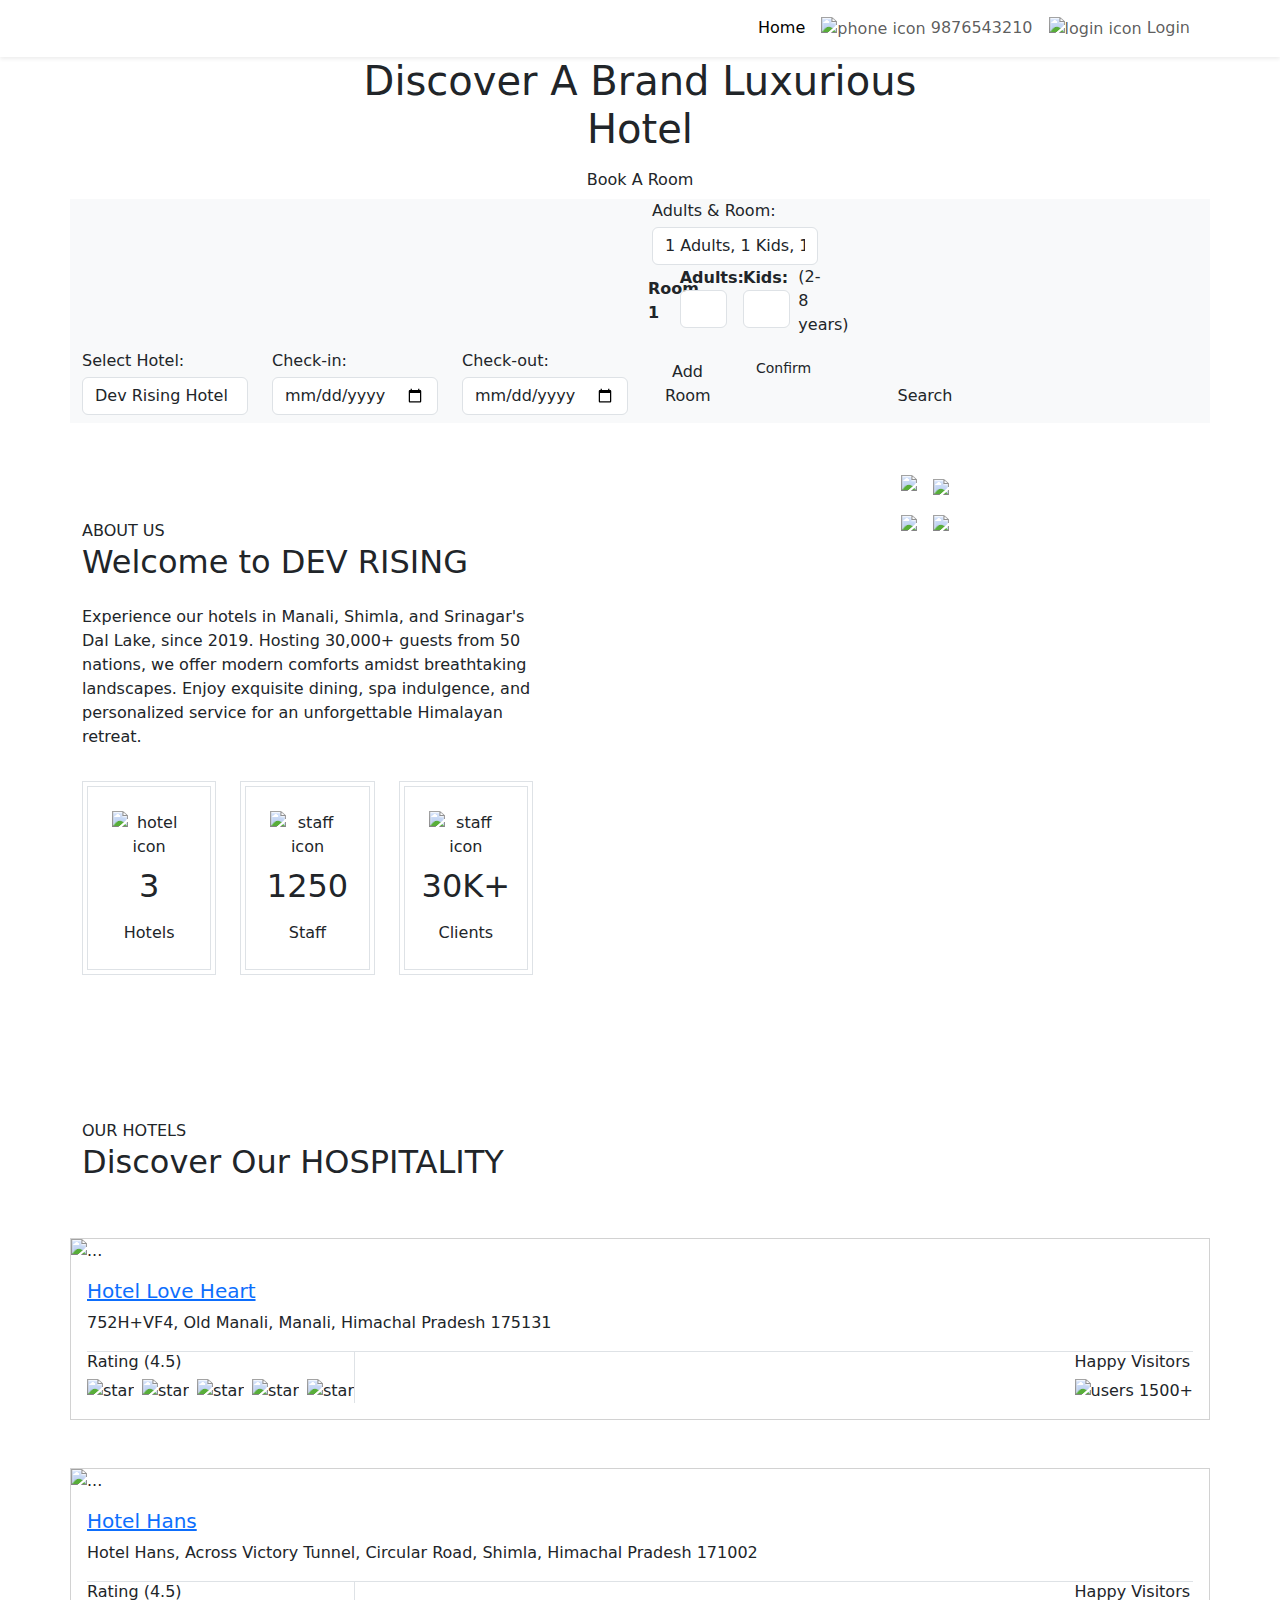
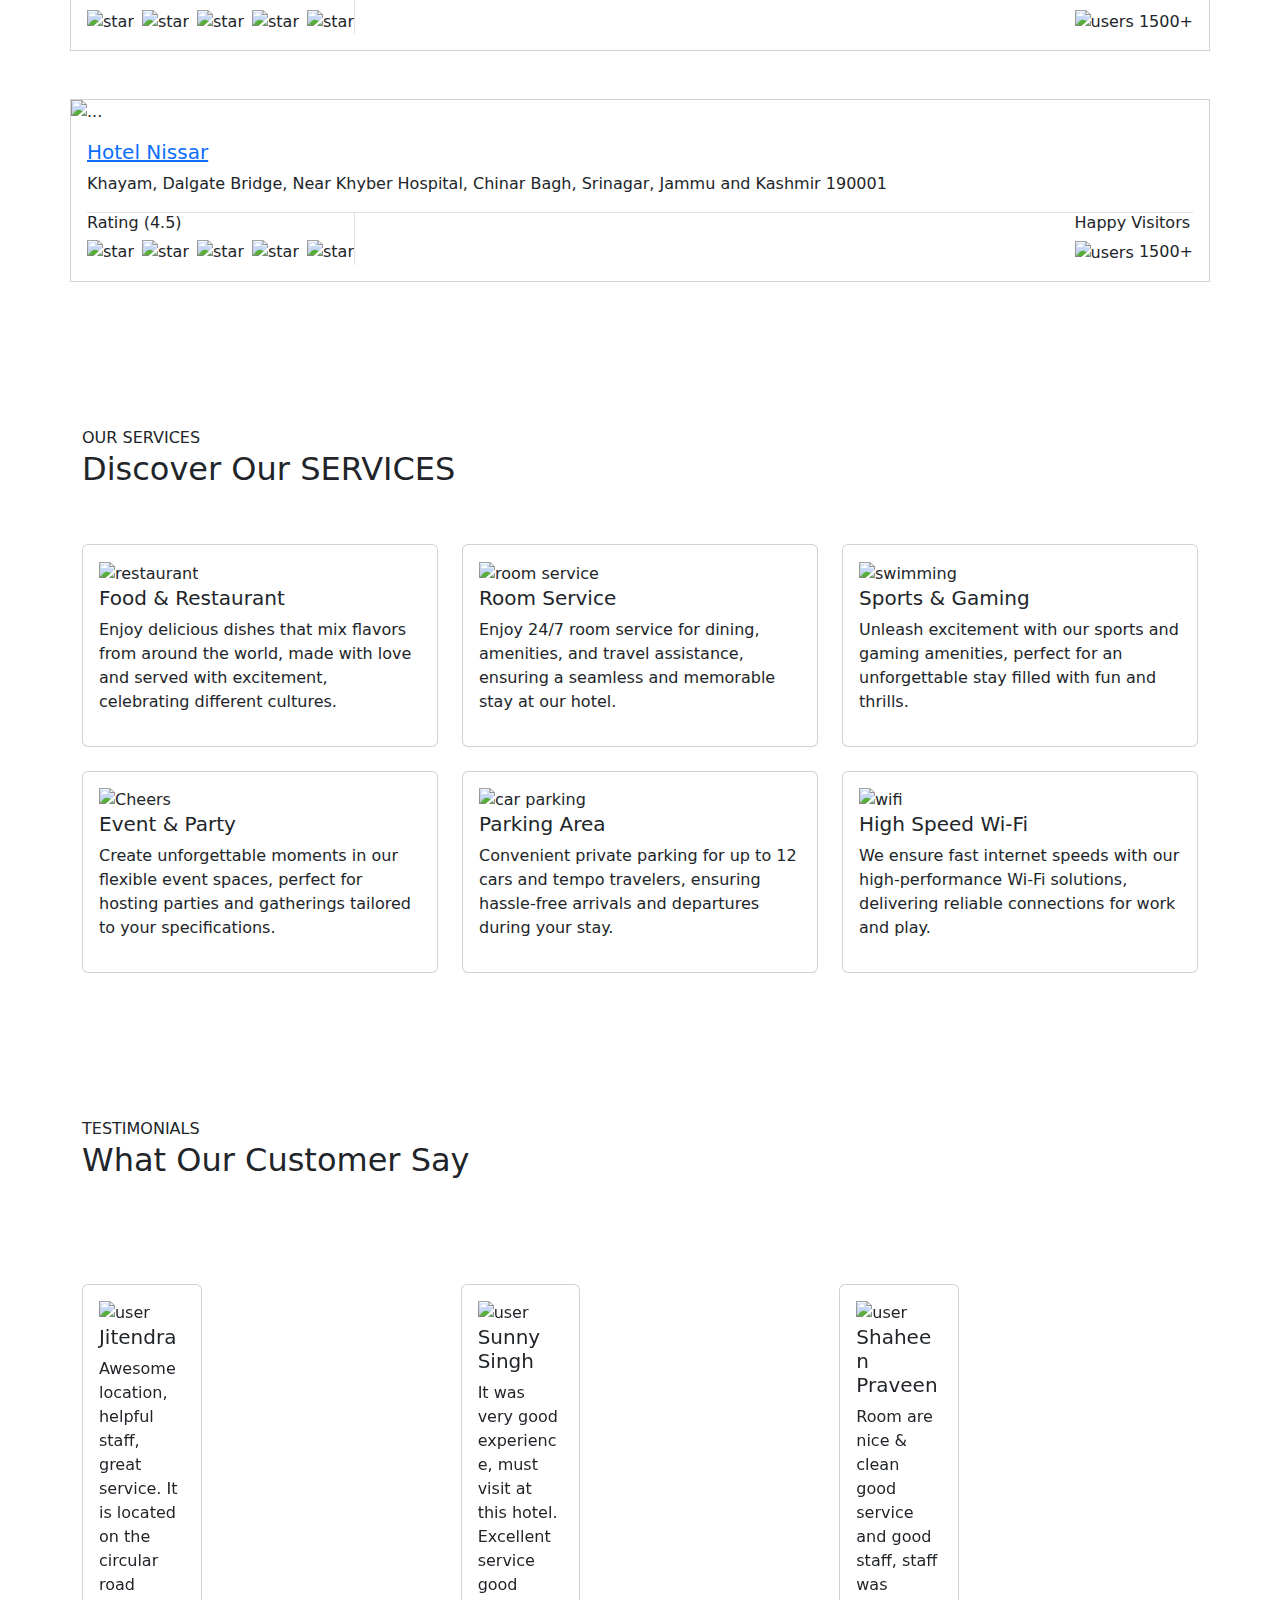
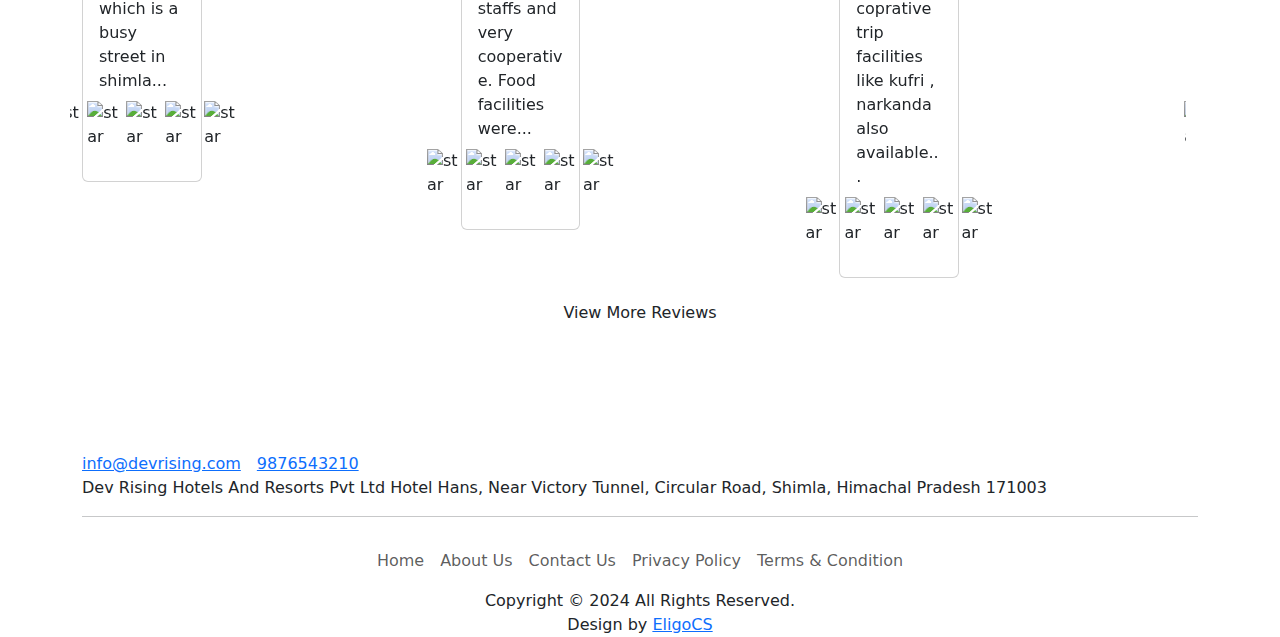
==== index.html @ f11052a7 "hf" ====
<!DOCTYPE html>
<html lang="en">

<head>
    <meta charset="UTF-8">
    <meta name="viewport" content="width=device-width, initial-scale=1.0">
    <title>Dev Rising - Home</title>
    <link rel="stylesheet" href="https://cdn.jsdelivr.net/npm/bootstrap@5.0.2/dist/css/bootstrap.min.css">
    <link rel="stylesheet" href="https://cdnjs.cloudflare.com/ajax/libs/font-awesome/6.5.2/css/all.min.css" />
    <link rel="preconnect" href="https://fonts.googleapis.com">
    <link rel="preconnect" href="https://fonts.gstatic.com" crossorigin>
    <link
        href="https://fonts.googleapis.com/css2?family=Roboto:ital,wght@0,100;0,300;0,400;0,500;0,700;0,900;1,100;1,300;1,400;1,500;1,700;1,900&display=swap"
        rel="stylesheet">
    <link href="https://fonts.googleapis.com/css2?family=Montserrat:ital,wght@0,100..900;1,100..900&display=swap"
        rel="stylesheet">
    <link rel="stylesheet" href="./assets/css/style.css">
    <link rel="stylesheet"
        href="https://cdnjs.cloudflare.com/ajax/libs/OwlCarousel2/2.3.4/assets/owl.carousel.min.css" />
    <link rel="stylesheet"
        href="https://cdnjs.cloudflare.com/ajax/libs/OwlCarousel2/2.3.4/assets/owl.theme.default.css" />

    <script src="https://cdn.jsdelivr.net/npm/bootstrap@5.0.2/dist/js/bootstrap.bundle.min.js"></script>
    <script src="https://cdn.jsdelivr.net/npm/@popperjs/core@2.9.2/dist/umd/popper.min.js"></script>
    <script src="https://cdn.jsdelivr.net/npm/bootstrap@5.0.2/dist/js/bootstrap.min.js"></script>
</head>

<body>
    <!-- desktop header start -->
    <header class="shadow-sm bg-white">
        <nav class="navbar navbar-light navbar-expand-lg">
            <div class="container justify-content-between">
                <a class="navbar-brand logo" href="./index.html">
                    <img src="./assets/images/dev_rising_logo.png" alt="" class="d-inline-block align-text-top">
                </a>
                <div class="collapse show navbar-collapse justify-content-end header_navigation"
                    id="navbarSupportedContent">
                    <ul class="navbar-nav mb-2 mb-lg-0">
                        <li class="nav-item">
                            <a class="nav-link active" aria-current="page" href="index.html">Home</a>
                        </li>
                        <li class="nav-item">
                            <a class="nav-link" href="#">
                                <img src="./assets/images/Phone.svg" alt="phone icon"> 9876543210
                            </a>
                        </li>
                        <li class="nav-item">
                            <a class="nav-link" href="#">
                                <img src="./assets/images/login.svg" alt="login icon"> Login
                            </a>
                        </li>
                    </ul>
                </div>
                <div class="toggle_menu b-block d-sm-none">
                    <i class="fa-solid fa-bars btn"></i>
                </div>
            </div>
        </nav>
    </header>
    <!-- desktop header end -->

    <!-- banner section start -->
    <section class="banner">
        <div class="container-fluid h-100">
            <div class="row h-100 align-items-center justify-content-center">
                <div
                    class="banner_content_box w-auto text-center d-flex flex-column justify-content-center align-items-center">
                    <h1>Discover A Brand <span class="deco_head">Luxurious</span> <span class="d-block">Hotel</span>
                    </h1>
                    <button class="btn btn-transp">Book A Room</button>
                </div>
            </div>
        </div>
    </section>
    <!-- banner form start -->
    <section class="banner_form">
        <div class="container bg-light">
            <div class="row align-items-end">
                <div class="col-lg-2 mb-2">
                    <div class="field_cont">
                        <label for="select_hotel" class="form-label mb-1 fs-6 text-dark">Select Hotel:</label>
                        <select name="select_hotel" id="select_hotel" class="form-control">
                            <option value="dev_rising_hotel">Dev Rising Hotel</option>
                            <option value="hans_hotel">Hans Hotel</option>
                            <option value="hotel_nissar">Hotel Nissar</option>
                        </select>
                    </div>
                </div>
                <div class="col-lg-2 mb-2">
                    <div class="field_cont">
                        <label for="check_in" class="form-label mb-1 fs-6 text-dark">Check-in:</label>
                        <input type="date" class="form-control" id="check_in" name="check_in_date">
                    </div>
                </div>
                <div class="col-lg-2 mb-2">
                    <div class="field_cont">
                        <label for="check_out" class="form-label mb-1 fs-6 text-dark">Check-out:</label>
                        <input type="date" class="form-control" id="check_out" name="check_out_date">
                    </div>
                </div>
                <div class="col-lg-2 mb-2 guset_cont position-relative">
                    <div class="field_cont">
                        <label for="select_guset" class="form-label mb-1 fs-6 text-dark">Adults & Room:</label>
                        <select name="select_guset" id="select_guset" class="form-control">
                            <option value="1adult_kids_rooms">1 Adults, 1 Kids, 1 Rooms</option>
                            <option value="2adult_kids_rooms">2 Adults, 2 Kids, 2 Rooms</option>
                            <option value="3adult_kids_rooms">3 Adults, 3 Kids, 3 Rooms</option>
                            <option value="custom_choose">Custom choose</option>
                        </select>
                    </div>
                    <div class="addition_guest_container">
                        <div class="addition_guset_list">
                            <ul class="guest_list list-unstyled">
                                <li class="guest_option">
                                    <div class="row align-items-center">
                                        <div class="form-group col-sm-2 ps-2 pe-0">
                                            <label for="name" class="fw-bold fs-6">Room <span
                                                    class="room_counter">1</span></label>
                                        </div>
                                        <div class="form-group col-sm-4 px-2 mb-2">
                                            <label for="adults" class="fw-bold fs-6">Adults:</label>
                                            <input type="number" class="form-control" id="adults">
                                        </div>
                                        <div class="form-group col-sm-4 px-2 mb-2">
                                            <label for="kids" class="fw-bold fs-6">Kids:</label>
                                            <input type="number" class="form-control" id="kids">
                                        </div>
                                        <div class="col-sm-2 p-0 guset_btn_box">
                                            <span class="kids_age_note fs-6">(2-8 years)</span>
                                        </div>
                                    </div>
                                </li>
                            </ul>
                            <div class="row add_btn_cont mt-3">
                                <div class="col-sm-6">
                                    <button class="btn btn-outline w-100 add_room">Add Room</button>
                                </div>
                                <div class="col-sm-6">
                                    <button class="btn btn-sm btn_bgfill w-100">Confirm</button>
                                </div>
                            </div>
                        </div>
                    </div>
                </div>
                <div class="col-lg-2 mb-2">
                    <button class="btn btn_bgfill w-100">Search</button>
                </div>
            </div>
        </div>
    </section>
    <!-- banner form end -->
    <!-- banner section end -->

    <!-- about section start -->
    <section class="about_us_sec py-5">
        <div class="container">
            <div class="row justify-content-between">
                <div class="col-lg-5 py-sm-5 py-3 d-flex flex-column gap-3">
                    <div class="section_head_cont">
                        <span class="sec_sub_title">ABOUT US</span>
                        <h2 class="sec_title">Welcome to <span class="deco_head">DEV RISING</span></h2>
                    </div>
                    <div class="about_dsc">
                        <p>Experience our hotels in Manali, Shimla, and Srinagar's Dal Lake, since 2019. Hosting 30,000+
                            guests from 50 nations, we offer modern comforts amidst breathtaking landscapes. Enjoy
                            exquisite dining, spa indulgence, and personalized service for an unforgettable Himalayan
                            retreat.
                        </p>
                    </div>
                    <div class="row">
                        <div class="col-sm-4 mb-3 mb-sm-0 about_counter_card">
                            <div class="border p-1">
                                <div
                                    class="border text-center p-4 d-flex flex-column justify-content-center align-items-center gap-2">
                                    <img src="./assets/images/hotels.svg" alt="hotel icon">
                                    <h2 class="counter">3</h2>
                                    <p class="mb-0">Hotels</p>
                                </div>
                            </div>
                        </div>
                        <div class="col-sm-4 mb-3 mb-sm-0 about_counter_card">
                            <div class="border p-1">
                                <div
                                    class="border text-center p-4 d-flex flex-column justify-content-center align-items-center gap-2">
                                    <img src="./assets/images/Staff setting.svg" alt="staff icon">
                                    <h2 class="counter">1250</h2>
                                    <p class="mb-0">Staff</p>
                                </div>
                            </div>
                        </div>
                        <div class="col-sm-4 mb-3 mb-sm-0 about_counter_card">
                            <div class="border p-1">
                                <div
                                    class="border text-center p-4 d-flex flex-column justify-content-center align-items-center gap-2">
                                    <img src="./assets/images/Users.svg" alt="staff icon">
                                    <h2 class="counter">30K+</h2>
                                    <p class="mb-0">Clients</p>
                                </div>
                            </div>
                        </div>
                    </div>
                </div>
                <div class="col-lg-6">
                    <div class="row g-3">
                        <div class="col-6 text-end">
                            <img class="img-fluid w-100" src="./assets/images/room4/08.jpg">
                        </div>
                        <div class="col-6 text-start d-flex align-items-end">
                            <img class="img-fluid w-75" src="./assets/images/room4/02.jpg">
                        </div>
                        <div class="col-6 text-end">
                            <img class="img-fluid w-75" src="./assets/images/room4/03.jpg">
                        </div>
                        <div class="col-6 text-start">
                            <img class="img-fluid w-100" src="./assets/images/room4/04.jpg">
                        </div>
                    </div>
                </div>
            </div>
        </div>
    </section>
    <!-- about section end -->
    <!-- our hotels section start -->
    <section class="our_hotels_sec py-5">
        <div class="container">
            <div class="row">
                <div class="section_head_cont">
                    <span class="sec_sub_title">OUR HOTELS</span>
                    <h2 class="sec_title">Discover Our <span class="deco_head">HOSPITALITY</span></h2>
                </div>
            </div>
            <div class="row justify-content-center gap-md-5 gap-3 py-5">
                <!-- hotel card 1 -->
                <div class="card hotel_card rounded-0 p-0">
                    <img src="./assets/images/fasade/02.jpg" class="card-img-top rounded-0 hotel_img" alt="...">
                    <div class="card-body">
                        <a href="./love_heart_hotel.html">
                            <h5 class="card-title">Hotel Love Heart</h5>
                        </a>
                        <p class="card-text">752H+VF4, Old Manali, Manali, Himachal Pradesh 175131</p>
                        <div class="rating_visit_box d-flex justify-content-between border-top">
                            <div class="ratvis_box border-end">
                                <h6>Rating (4.5)</h6>
                                <div class="iconbox d-flex align-items-center gap-2">
                                    <img src="./assets/images/Star.svg" alt="star">
                                    <img src="./assets/images/Star.svg" alt="star">
                                    <img src="./assets/images/Star.svg" alt="star">
                                    <img src="./assets/images/Star.svg" alt="star">
                                    <img src="./assets/images/Star.svg" alt="star">
                                </div>
                            </div>
                            <div class="ratvis_box">
                                <h6>Happy Visitors</h6>
                                <div class="visit_iocn_box">
                                    <img src="./assets/images/Users_hotel.svg" alt="users">
                                    <span class="visit_title">1500+</span>
                                </div>
                            </div>
                        </div>
                    </div>
                </div>
                <!-- hotel card 2 -->
                <div class="card hotel_card rounded-0 p-0">
                    <img src="./assets/images/hans/hotel_hans.jpeg" class="card-img-top rounded-0 hotel_img" alt="...">
                    <div class="card-body">
                        <a href="./hotel_hans.html">
                            <h5 class="card-title">Hotel Hans</h5>
                        </a>
                        <p class="card-text">Hotel Hans, Across Victory Tunnel, Circular Road, Shimla, Himachal Pradesh
                            171002</p>
                        <div class="rating_visit_box d-flex justify-content-between border-top">
                            <div class="ratvis_box border-end">
                                <h6>Rating (4.5)</h6>
                                <div class="iconbox d-flex align-items-center gap-2">
                                    <img src="./assets/images/Star.svg" alt="star">
                                    <img src="./assets/images/Star.svg" alt="star">
                                    <img src="./assets/images/Star.svg" alt="star">
                                    <img src="./assets/images/Star.svg" alt="star">
                                    <img src="./assets/images/Star.svg" alt="star">
                                </div>
                            </div>
                            <div class="ratvis_box">
                                <h6>Happy Visitors</h6>
                                <div class="visit_iocn_box">
                                    <img src="./assets/images/Users_hotel.svg" alt="users">
                                    <span class="visit_title">1500+</span>
                                </div>
                            </div>
                        </div>
                    </div>
                </div>
                <!-- hotel card 3 -->
                <div class="card hotel_card rounded-0 p-0">
                    <img src="./assets/images/hotel_nissar/room4.webp" class="card-img-top rounded-0 hotel_img" alt="...">
                    <div class="card-body">
                        <a href="./hotel_nissar.html">
                            <h5 class="card-title">Hotel Nissar</h5>
                        </a>
                        <p class="card-text">Khayam, Dalgate Bridge, Near Khyber Hospital, Chinar Bagh, Srinagar, Jammu
                            and Kashmir 190001</p>
                        <div class="rating_visit_box d-flex justify-content-between border-top">
                            <div class="ratvis_box border-end">
                                <h6>Rating (4.5)</h6>
                                <div class="iconbox d-flex align-items-center gap-2">
                                    <img src="./assets/images/Star.svg" alt="star">
                                    <img src="./assets/images/Star.svg" alt="star">
                                    <img src="./assets/images/Star.svg" alt="star">
                                    <img src="./assets/images/Star.svg" alt="star">
                                    <img src="./assets/images/Star.svg" alt="star">
                                </div>
                            </div>
                            <div class="ratvis_box">
                                <h6>Happy Visitors</h6>
                                <div class="visit_iocn_box">
                                    <img src="./assets/images/Users_hotel.svg" alt="users">
                                    <span class="visit_title">1500+</span>
                                </div>
                            </div>
                        </div>
                    </div>
                </div>
            </div>
        </div>
    </section>
    <!-- our hotels section end -->

    <!-- our services section start -->
    <section class="our_service_sec py-5">
        <div class="container">
            <div class="row">
                <div class="section_head_cont">
                    <span class="sec_sub_title">OUR SERVICES</span>
                    <h2 class="sec_title">Discover Our <span class="deco_head">SERVICES</span></h2>
                </div>
            </div>
            <div class="row py-md-5 py-4">
                <!-- service card 1 start -->
                <div class="col-lg-4 mb-md-4 mb-3">
                    <div class="card service_card">
                        <div class="card-body">
                            <div class="service_container">
                                <div class="service_icon">
                                    <img src="./assets/images/Restaurant.svg" alt="restaurant">
                                </div>
                                <div class="service_title">
                                    <h5>Food & Restaurant</h5>
                                </div>
                                <div class="service_dsc">
                                    <p>Enjoy delicious dishes that mix flavors from around the world, made with love and
                                        served with excitement, celebrating different cultures.</p>
                                </div>
                            </div>
                        </div>
                    </div>
                </div>
                <!-- service card 1 end -->
                <!-- service card 2 start -->
                <div class="col-lg-4 mb-md-4 mb-3">
                    <div class="card service_card">
                        <div class="card-body">
                            <div class="service_container">
                                <div class="service_icon">
                                    <img src="./assets/images/room_service.svg" alt="room service">
                                </div>
                                <div class="service_title">
                                    <h5>Room Service</h5>
                                </div>
                                <div class="service_dsc">
                                    <p>Enjoy 24/7 room service for dining, amenities, and travel assistance, ensuring a
                                        seamless and memorable stay at our hotel.</p>
                                </div>
                            </div>
                        </div>
                    </div>
                </div>
                <!-- service card 2 end -->
                <!-- service card 3 start -->
                <div class="col-lg-4 mb-md-4 mb-3">
                    <div class="card service_card">
                        <div class="card-body">
                            <div class="service_container">
                                <div class="service_icon">
                                    <img src="./assets/images/swimming.svg" alt="swimming">
                                </div>
                                <div class="service_title">
                                    <h5>Sports & Gaming</h5>
                                </div>
                                <div class="service_dsc">
                                    <p>Unleash excitement with our sports and gaming amenities, perfect for an
                                        unforgettable stay filled with fun and thrills.</p>
                                </div>
                            </div>
                        </div>
                    </div>
                </div>
                <!-- service card 3 end -->
                <!-- service card 4 start -->
                <div class="col-lg-4 mb-3 mb-md-0">
                    <div class="card service_card">
                        <div class="card-body">
                            <div class="service_container">
                                <div class="service_icon">
                                    <img src="./assets/images/Cheers.svg" alt="Cheers">
                                </div>
                                <div class="service_title">
                                    <h5>Event & Party</h5>
                                </div>
                                <div class="service_dsc">
                                    <p>Create unforgettable moments in our flexible event spaces, perfect for hosting
                                        parties and gatherings tailored to your specifications.</p>
                                </div>
                            </div>
                        </div>
                    </div>
                </div>
                <!-- service card 4 end -->
                <!-- service card 5 start -->
                <div class="col-lg-4 mb-3 mb-md-0">
                    <div class="card service_card">
                        <div class="card-body">
                            <div class="service_container">
                                <div class="service_icon">
                                    <img src="./assets/images/Car Parking.svg" alt="car parking">
                                </div>
                                <div class="service_title">
                                    <h5>Parking Area</h5>
                                </div>
                                <div class="service_dsc">
                                    <p>Convenient private parking for up to 12 cars and tempo travelers, ensuring
                                        hassle-free arrivals and departures during your stay.</p>
                                </div>
                            </div>
                        </div>
                    </div>
                </div>
                <!-- service card 5 end -->
                <!-- service card 6 start -->
                <div class="col-lg-4">
                    <div class="card service_card">
                        <div class="card-body">
                            <div class="service_container">
                                <div class="service_icon">
                                    <img src="./assets/images/Wifi.svg" alt="wifi">
                                </div>
                                <div class="service_title">
                                    <h5>High Speed Wi-Fi</h5>
                                </div>
                                <div class="service_dsc">
                                    <p>We ensure fast internet speeds with our high-performance Wi-Fi solutions,
                                        delivering reliable connections for work and play.</p>
                                </div>
                            </div>
                        </div>
                    </div>
                </div>
                <!-- service card 6 end -->
            </div>
        </div>
    </section>
    <!-- our services section end -->

    <!-- testimonial section start -->
    <section class="our_service_sec py-5">
        <div class="container">
            <div class="row">
                <div class="section_head_cont">
                    <span class="sec_sub_title">TESTIMONIALS</span>
                    <h2 class="sec_title">What Our <span class="deco_head">Customer Say</span></h2>
                </div>
            </div>
            <div class="row pt-5 testimonial_slider owl-carousel owl-theme" id="owl-carousel">
                <div class="col-md-4 pt-5 item">
                    <div class="card testimonial_card">
                        <div class="card-body">
                            <div class="testimonial_container">
                                <div class="user_profile">
                                    <img src="./assets/images/testimonial_user.png" alt="user">
                                </div>
                                <div class="user_name">
                                    <h5>Jitendra</h5>
                                </div>
                                <div class="user_reviews">
                                    <p class="mb-2">Awesome location, helpful staff, great service. It is located on the
                                        circular road which is a busy street in shimla...</p>
                                    <div class="iconbox d-flex align-items-center justify-content-center gap-2 mb-3">
                                        <img src="./assets/images/Star.svg" alt="star">
                                        <img src="./assets/images/Star.svg" alt="star">
                                        <img src="./assets/images/Star.svg" alt="star">
                                        <img src="./assets/images/Star.svg" alt="star">
                                        <img src="./assets/images/Star.svg" alt="star">
                                    </div>
                                </div>
                            </div>
                        </div>
                    </div>
                </div>
                <div class="col-md-4 pt-5 item">
                    <div class="card testimonial_card">
                        <div class="card-body">
                            <div class="testimonial_container">
                                <div class="user_profile">
                                    <img src="./assets/images/testimonial_user.png" alt="user">
                                </div>
                                <div class="user_name">
                                    <h5>Sunny Singh</h5>
                                </div>
                                <div class="user_reviews">
                                    <p class="mb-2">It was very good experience, must visit at this hotel. Excellent
                                        service good staffs and very cooperative. Food facilities were...</p>
                                    <div class="iconbox d-flex align-items-center justify-content-center gap-2 mb-3">
                                        <img src="./assets/images/Star.svg" alt="star">
                                        <img src="./assets/images/Star.svg" alt="star">
                                        <img src="./assets/images/Star.svg" alt="star">
                                        <img src="./assets/images/Star.svg" alt="star">
                                        <img src="./assets/images/Star.svg" alt="star">
                                    </div>
                                </div>
                            </div>
                        </div>
                    </div>
                </div>
                <div class="col-md-4 pt-5 item">
                    <div class="card testimonial_card">
                        <div class="card-body">
                            <div class="testimonial_container">
                                <div class="user_profile">
                                    <img src="./assets/images/testimonial_user.png" alt="user">
                                </div>
                                <div class="user_name">
                                    <h5>Shaheen Praveen</h5>
                                </div>
                                <div class="user_reviews">
                                    <p class="mb-2">Room are nice & clean good service and good staff, staff was
                                        coprative trip facilities like kufri , narkanda also available...</p>
                                    <div class="iconbox d-flex align-items-center justify-content-center gap-2 mb-3">
                                        <img src="./assets/images/Star.svg" alt="star">
                                        <img src="./assets/images/Star.svg" alt="star">
                                        <img src="./assets/images/Star.svg" alt="star">
                                        <img src="./assets/images/Star.svg" alt="star">
                                        <img src="./assets/images/Star.svg" alt="star">
                                    </div>
                                </div>
                            </div>
                        </div>
                    </div>
                </div>
            </div>
            <div class="row pt-3">
                <div class="col-12 text-center">
                    <a href="https://www.google.co.in/travel/hotels/entity/CgoI88rw5t-LmsZoEAE/reviews?utm_campaign=sharing&utm_medium=link&utm_source=htls&ts=CAEaIAoCGgASGhIUCgcI6A8QBBgTEgcI6A8QBBgUGAEyAhAAKgkKBToDSU5SGgA"
                        class="btn btn_bgfill">View More Reviews</a>
                </div>
            </div>
        </div>
    </section>
    <!-- testimonial section start -->

    <!-- main footer section start -->
    <footer class="main_footer mt-5">
        <div class="container">
            <div class="row flex-column align-content-center">
                <a class="footer_logo mx-auto" href="./index.html">
                    <img src="./assets/images/dev_rising_whitelogo.png" alt="" class="d-inline-block align-text-top">
                </a>
                <div class="hotel_detail_cont">
                    <div class="d-flex align-items-center gap-3">
                        <a href="#">info@devrising.com</a>
                        <a href="#">9876543210</a>
                    </div>
                    <div class="address_container">
                        <span class="address_box">
                            Dev Rising Hotels And Resorts Pvt Ltd Hotel Hans, Near Victory Tunnel, Circular Road,
                            Shimla, Himachal Pradesh 171003
                        </span>
                    </div>
                </div>
            </div>
            <hr>
            <div class="footer_navigation">
                <nav class="navbar navbar-expand-lg justify-content-center">
                    <ul class="navbar-nav list-unstyled ">
                        <li class="nav-item"><a href="#" class="nav-link">Home</a></li>
                        <li class="nav-item"><a href="#" class="nav-link">About Us</a></li>
                        <li class="nav-item"><a href="#" class="nav-link">Contact Us</a></li>
                        <li class="nav-item"><a href="#" class="nav-link">Privacy Policy</a></li>
                        <li class="nav-item"><a href="#" class="nav-link">Terms & Condition</a></li>
                    </ul>
                </nav>
            </div>
            <div class="copy_right_cont text-center">
                <span class="copy_text">Copyright © 2024 All Rights Reserved. <span class="d-block">Design by <a
                            href="#" class="company_link">EligoCS</a></span></span>
            </div>
        </div>
    </footer>
    <!-- main footer section end -->
</body>
<script type="text/javascript" src="https://cdnjs.cloudflare.com/ajax/libs/jquery/3.7.1/jquery.min.js"></script>
<script type="text/javascript" src="https://cdnjs.cloudflare.com/ajax/libs/OwlCarousel2/2.3.4/owl.carousel.js"></script>
<script>
    $(document).ready(function () {
        $('#owl-carousel').owlCarousel({
            loop: true,
            margin: 28,
            dots: true,
            nav: true,
            items: 3,
            autoplay: true,
            responsive: {
                0: {
                    items: 1,
                    nav: true
                },
                600: {
                    items: 2,
                    margin: 20,
                    nav: true
                },
                1000: {
                    items: 3,
                    margin: 20,
                    nav: true
                }
            }
        });



        $(".toggle_menu ").click(function () {
            $(".header_navigation").toggle();
        });

        $("#select_guset").change(function () {
            if ($(this).val() === "custom_choose") {
                $(".addition_guest_container").show();
            }
            else {
                $(".addition_guest_container").hide();
            }
        });

        $(".add_room").click(function () {
            let cloneRoom = $(".guest_option").first().clone();

            // Calculate the room count
            let room_count = $(".room_counter").length + 1;
            console.log(room_count);

            cloneRoom.find(".room_counter").text(room_count);

            $(".guest_list").append(cloneRoom);
            cloneRoom.find('.kids_age_note').remove();
            cloneRoom.find('.guset_btn_box').append('<button class="btn rm_link_btn fs-6 text-muted remove_clone_btn">Remove</button>');

            $(".remove_clone_btn").click(function () {
                $(this).closest(".guest_option").remove();
            });

        });

    });
</script>

</html>
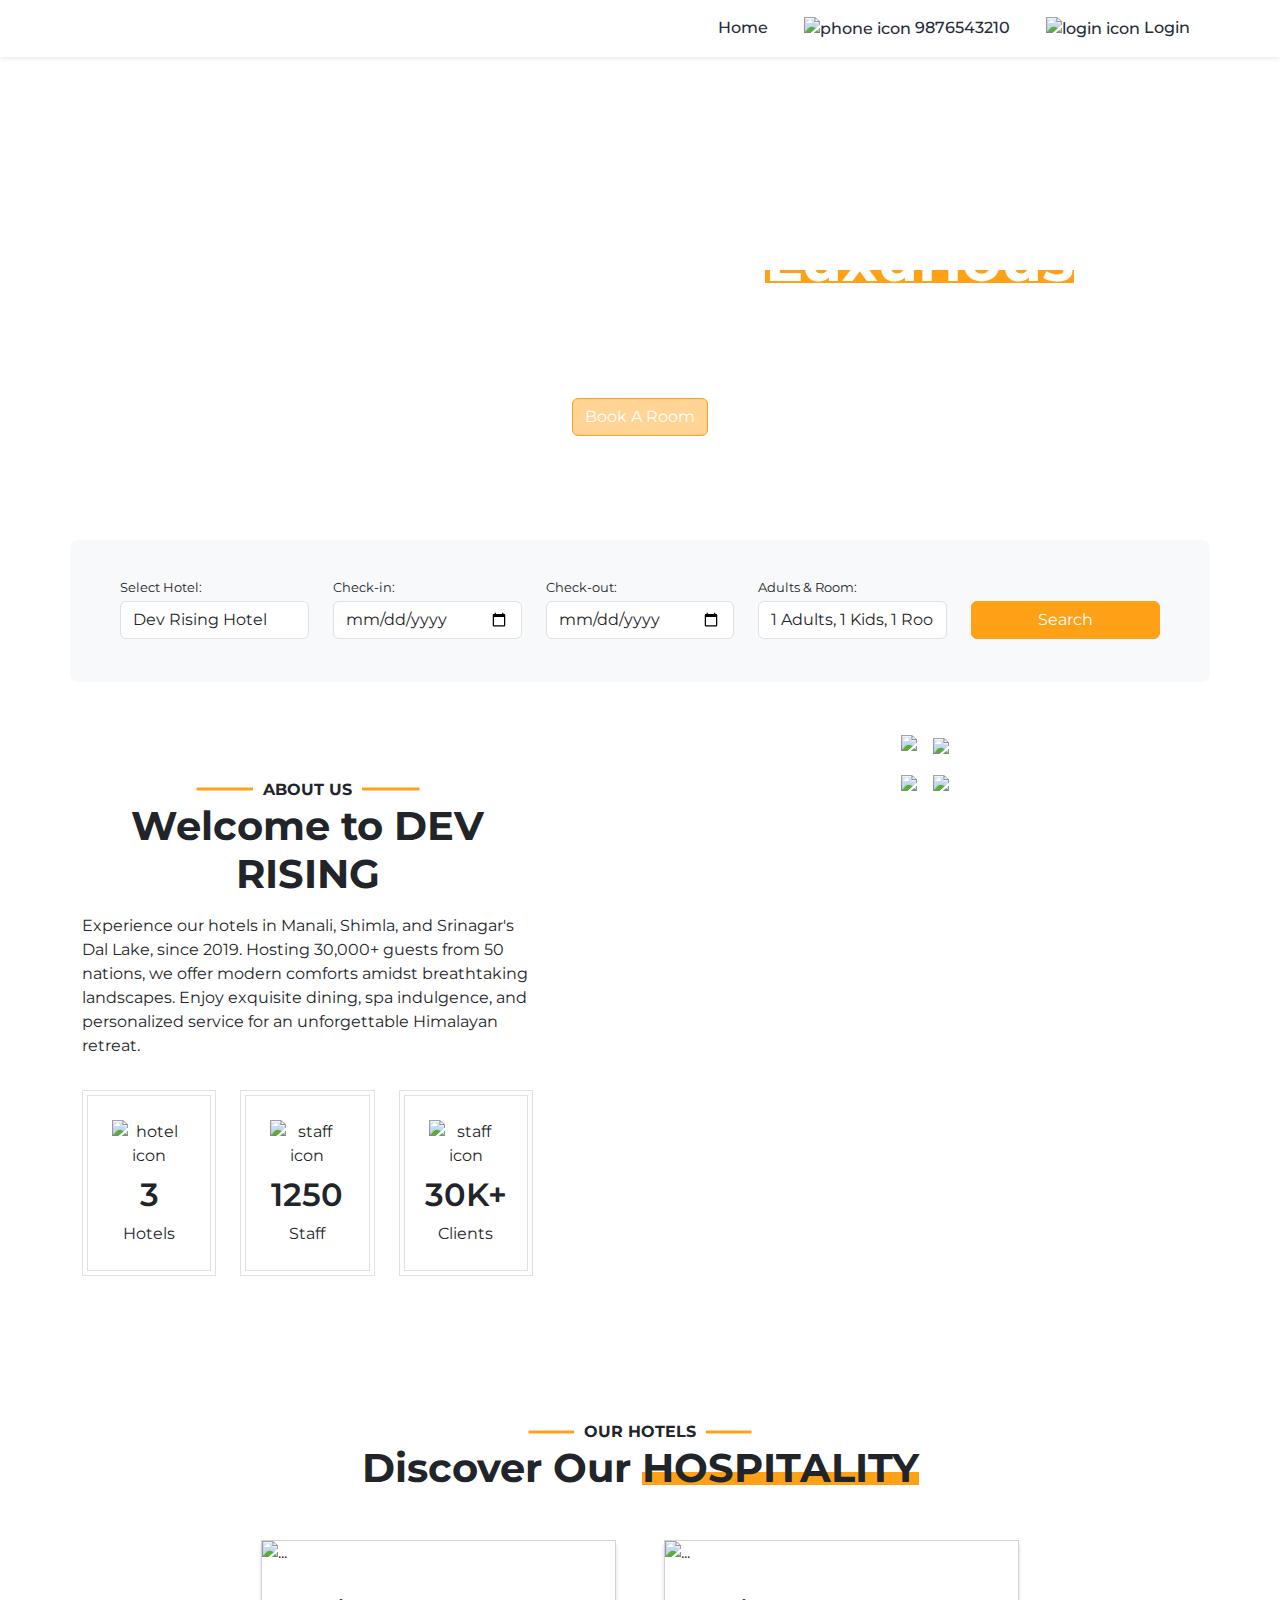
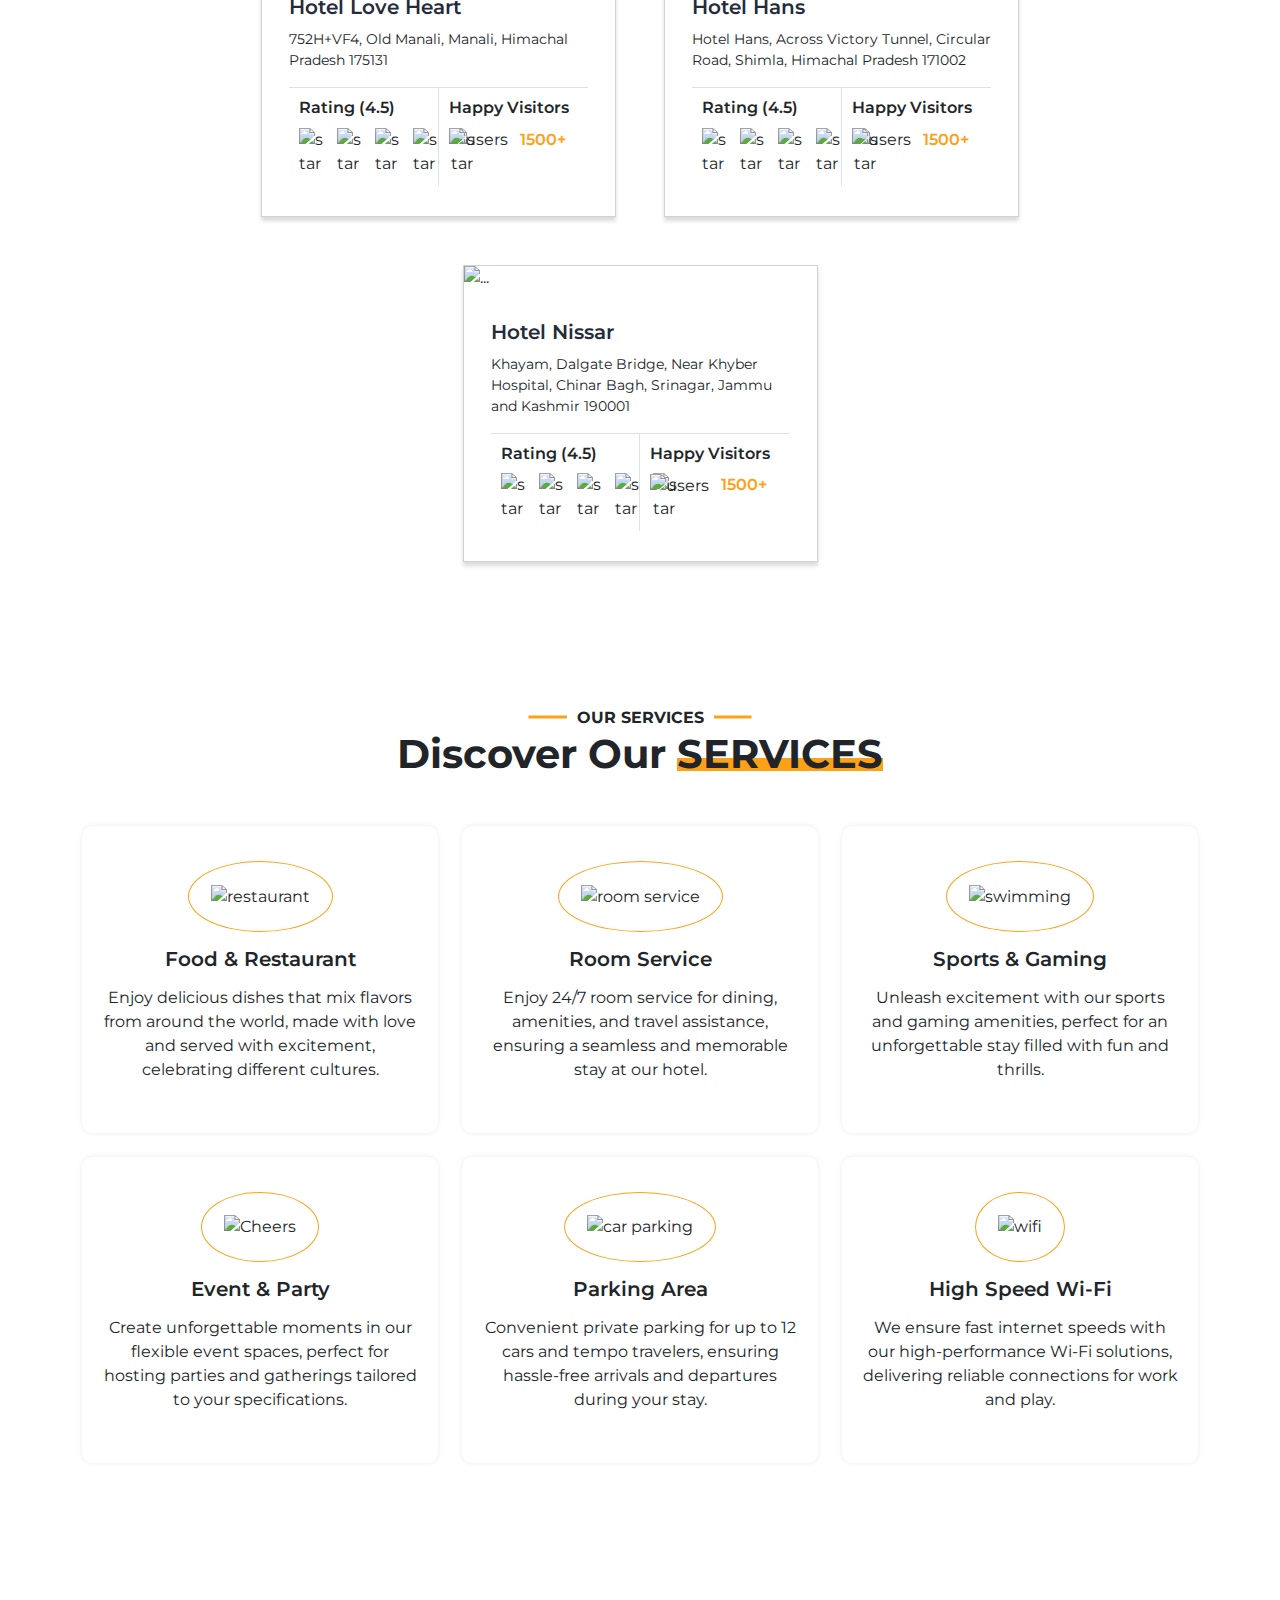
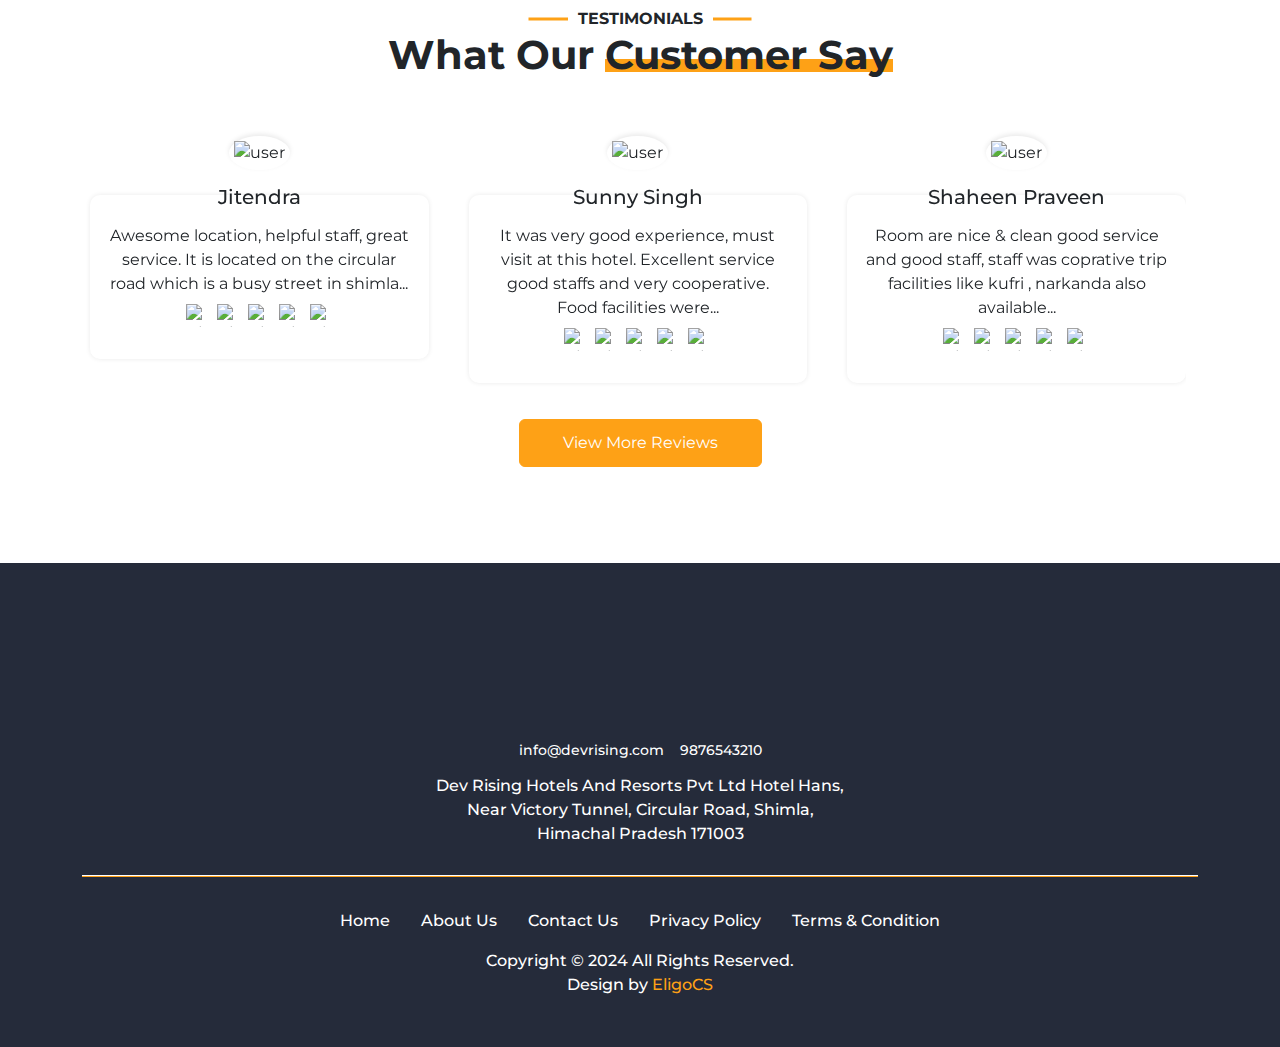
==== commit ff8c1157: "Update index.html" ====
--- a/index.html
+++ b/index.html
@@ -14,7 +14,7 @@
         rel="stylesheet">
     <link href="https://fonts.googleapis.com/css2?family=Montserrat:ital,wght@0,100..900;1,100..900&display=swap"
         rel="stylesheet">
-    <link rel="stylesheet" href="./assets/css/style.css">
+    <link rel="stylesheet" href="/assets/css/style.css">
     <link rel="stylesheet"
         href="https://cdnjs.cloudflare.com/ajax/libs/OwlCarousel2/2.3.4/assets/owl.carousel.min.css" />
     <link rel="stylesheet"
@@ -661,4 +661,4 @@
     });
 </script>
 
-</html>+</html>
--- a/assets/css/style.css
+++ b/assets/css/style.css
@@ -0,0 +1,711 @@
+* {
+    padding: 0;
+    margin: 0;
+    box-sizing: border-box;
+}
+
+:root {
+    --primaryColor: #0eb550;
+
+    --blueColor: #5768e9;
+    --redColor: #ff6673;
+    --primaryFont: "Roboto", sans-serif;
+    --secondaryFont: "Montserrat", sans-serif;
+    --headingColor: #4a4a4a;
+    --greayColor: #727171;
+    --lightGreen: #e6f7ed;
+    --lightYellow: #fff0d6;
+    --darkyellow: #eda100;
+    --blackColor: #252B3A;
+    --whiteColor: #ffffff;
+    --orgColor: #FEA116;
+}
+
+body {
+    font-family: var(--secondaryFont) !important;
+}
+
+a {
+    text-decoration: none !important;
+    cursor: pointer;
+    color: var(--blackColor) !important;
+    transition: all 0.45s ease-in-out;
+}
+a:hover{
+    color: var(--orgColor) !important;
+    transition: all 0.45s ease-in-out;
+}
+h1,
+h2,
+h3,
+h4,
+h5,
+h6 {
+    margin: 0 !important;
+}
+
+.bglightyellow {
+    background-color: var(--lightYellow);
+}
+
+.bglightgreen {
+    background-color: var(--lightGreen);
+}
+
+.fs-6 {
+    font-size: 0.8rem !important;
+}
+.page_title_container {
+    background-image: url("../images/view/e.jpg");
+    background-size: cover;
+    background-position: center center;
+}
+
+.btn-transp {
+    background-color: #fea11675;
+    color: var(--whiteColor);
+    border-color: var(--orgColor);
+    font-family: var(--secondaryFont)
+}
+.selected_msg_titlr{
+    display: none;
+}
+
+.btn-transp:hover {
+    background-color: var(--orgColor);
+    color: var(--whiteColor);
+}
+
+.btn_bgfill {
+    background-color: var(--orgColor);
+    padding: 11px 43px;
+    border-color: var(--orgColor);
+    font-family: var(--secondaryFont);
+    color: var(--whiteColor) !important;
+}
+
+.btn_bgfill:hover {
+    background-color:unset;
+    color: var(--orgColor) !important;
+}
+.btn-outline {
+    background-color: unset;
+    color: var(--orgColor);
+    border-color: var(--orgColor);
+    font-family: var(--secondaryFont);
+}
+.btn-outline:hover {
+    background-color: var(--orgColor);
+    color: var(--whiteColor);
+}
+
+.logo {
+    width: 100px;
+}
+
+.logo img {
+    max-width: 100%;
+    height: 100%;
+    max-height: 100%;
+}
+
+header .nav-link {
+    font-size: 16px;
+    font-weight: 500;
+    font-family: var(--secondaryFont);
+    color: var(--blackColor) !important;
+}
+header .nav-link:hover{
+    color: var(--orgColor) !important;
+}
+
+header .navbar-nav {
+    gap: 20px;
+}
+
+/* .about_desc_box {
+    display: none !important;
+} */
+
+.section_heading h2 {
+    font-size: 24px;
+    font-weight: 700;
+    padding-bottom: 16px;
+    color: var(--headingColor);
+}
+
+.amenitites_box .amenities_title {
+    font-size: 12px;
+    font-weight: 500;
+}
+
+.amenitites_box {
+    color: #727171;
+    display: flex;
+    align-items: center;
+    gap: 9px;
+}
+
+.amenitites_box .amenities_icon {
+    border-width: 1px;
+    border-style: solid;
+    border-radius: 50%;
+    border-color: rgb(247, 247, 247);
+    background-color: rgb(247, 247, 247);
+    display: flex;
+    justify-content: center;
+    align-items: center;
+    height: 32px;
+    width: 32px;
+}
+
+.list_cont {
+    display: flex;
+    gap: 10px;
+}
+
+.about_list ul li {
+    margin: 10px 0;
+}
+
+.about_desc_box p,
+.about_list ul li {
+    text-align: justify;
+    font-size: 14px;
+}
+
+.rm_link_btn {
+    color: var(--blueColor);
+    background-color: unset;
+    border: unset;
+}
+
+/* banner section start */
+.banner {
+    height: 546px;
+    background-image: url("../images/view/f.jpg");
+    background-repeat: no-repeat;
+    background-size: cover;
+    background-position: center center;
+}
+
+.deco_head {
+    position: relative;
+    z-index: 0;
+}
+
+.deco_head::before {
+    content: "";
+    position: absolute;
+    bottom: 13px;
+    width: 100%;
+    height: 13px;
+    background-color: var(--orgColor);
+    z-index: -1;
+}
+
+/* .banner .container-fluid {
+    backdrop-filter: brightness(0.8);
+} */
+
+.banner_content_box {
+    gap: 30px;
+}
+
+.banner_content_box h1 {
+    font-size: 60px;
+    font-family: var(--secondaryFont);
+    font-weight: bold;
+    color: var(--whiteColor);
+}
+
+.banner_form .btn_bgfill {
+    padding: 6px 43px;
+}
+
+/* .banner_form {
+    position: relative;
+} */
+
+.banner_form .container {
+    position: relative;
+    margin-top: -63px;
+    right: 0;
+    left: 0;
+    padding: 35px 50px;
+    border-radius: 8px;
+}
+.addition_guest_container {
+    position: absolute;
+    top: 64px;
+    width: 402px;
+    background: var(--whiteColor);
+    border: 1px solid #dddddd;
+    padding: 13px;
+    display: none;
+    z-index: 6;
+}
+
+.guest_list .guest_option input {
+    max-height: 25px !important;
+    font-size: 14px;
+}
+/* banner section end */
+
+/* about section start */
+.sec_title {
+    font-size: 40px;
+    font-weight: bold;
+    font-family: var(--secondaryFont);
+}
+
+.sec_title .deco_head::before {
+    bottom: 7px;
+}
+
+.sec_sub_title {
+    position: relative;
+    background-color: var(--whiteColor);
+    padding: 0 10px;
+    font-family: var(--secondaryFont);
+    font-weight: bold;
+}
+
+.sec_sub_title::before {
+    content: "";
+    position: absolute;
+    width: 223px;
+    height: 3px;
+    background-color: var(--orgColor);
+    bottom: 7px;
+    z-index: -1;
+    top: 50%;
+    left: 50%;
+    transform: translate(-50%, -50%);
+}
+
+.section_head_cont {
+    text-align: center;
+}
+
+/* .about_us_sec,
+.our_hotels_sec,
+.our_service_sec,
+.hotel_detail_container,
+.section_heading h2,
+.hotel_form_card, .room_card, .policy_box {
+    font-family: var(--secondaryFont);
+} */
+
+.about_counter_card:hover .border {
+    border-color: var(--orgColor) !important;
+    transition: all .65s ease-in-out;
+}
+
+.about_counter_card h2,
+.ratvis_box h6,
+.hotel_card h5,
+.service_container h5,
+.hotel_title h2,
+.hotel_form_card .main_price h3, .room_card .price_cont h3{
+    font-weight: 600;
+}
+
+/* about section end */
+/* our hotels css stat */
+.hotel_card {
+    box-shadow: 0 4px 4px #00000025;
+    max-width: 355px;
+}
+
+.hotel_card p {
+    font-size: 14px;
+    margin-top: 10px;
+}
+
+.hotel_card .card-body {
+    padding: 30px 27px;
+}
+
+.ratvis_box {
+    width: 50%;
+    padding: 10px;
+    display: flex;
+    flex-direction: column;
+    gap: 10px;
+}
+
+.ratvis_box .visit_title {
+    font-weight: 600;
+    color: var(--orgColor);
+    margin-left: 8px;
+}
+.hotel_card .hotel_img {
+    max-height: 235px;
+    height: 100%;
+    width: 100%;
+    object-fit: cover;
+}
+/* our hotels css end */
+/* our service & testimonials css start */
+.service_container,
+.testimonial_container {
+    display: flex;
+    flex-direction: column;
+    justify-content: center;
+    align-items: center;
+    text-align: center;
+    gap: 15px;
+}
+
+.service_card,
+.testimonial_card {
+    border-radius: 10px !important;
+    box-shadow: 0px 0px 5px #00000016;
+    border: unset !important;
+}
+
+.service_card .card-body {
+    padding: 35px 17px;
+}
+
+.service_icon {
+    width: fit-content;
+    padding: 22px;
+    border-radius: 50%;
+    border: 1px solid var(--orgColor);
+}
+
+.testimonial_container {
+    margin-top: -75px;
+}
+
+.user_profile {
+    padding: 5px;
+    border-radius: 50%;
+    box-shadow: 0px -2px 5px #00000016;
+    background: var(--whiteColor);
+    position: relative;
+}
+
+.user_profile::before {
+    content: "";
+    position: absolute;
+    width: 35px;
+    height: 35px;
+    background-image: url("../images/google.png");
+    background-repeat: no-repeat;
+    bottom: 3px;
+    border-radius: 50%;
+    padding: 10px;
+}
+.testimonial_slider .owl-item{
+    /* margin-right: 28px !important; */
+    padding:0 10px;
+}
+.testimonial_slider .owl-item .item {
+    width: 100%;
+}
+
+.testimonial_slider .owl-stage-outer {
+    padding: 20px 10px;
+}
+
+.testimonial_slider .owl-item .item .iconbox img {
+    width: 23px!important;
+    height: 23px !important;
+    max-width: 100%;
+    max-height: 100%;
+    object-fit: cover;
+}
+/* our service & testimonials css end */
+/* room slider css start */
+.room_slider_container .carousel-item {
+    height: 520px;
+}
+
+.room_slider_container .carousel-item img {
+    height: 100%;
+    object-fit: cover;
+}
+
+.room_slider_container .carousel-item .carousel-caption {
+    width: 100%;
+    left: 0;
+    backdrop-filter: blur(1px);
+    background-color: #0e0e0e36;
+    padding: 5px 0 18px 0;
+    bottom: 0;
+}
+
+.room_slider_container .carousel-indicators {
+    bottom: -17px;
+}
+
+.room_images img {
+    width: 100%;
+    height: 100%;
+    object-fit: cover;
+}
+
+.inc_box .inc_title {
+    font-size: 12px;
+}
+
+.inc_box {
+    color: var(--headingColor);
+}
+
+.inc_box .inc_icon {
+    font-size: 15px;
+}
+
+.add_service .badge {
+    font-size: 12px;
+    font-weight: normal;
+}
+
+.add_service .badge i {
+    color: var(--darkyellow);
+}
+
+.room_images .carousel-item {
+    height: 146px;
+}
+.our_hotel_slider  .carousel-item{
+    max-height:100%;
+    height: unset;
+}
+
+.room_images .carousel-item img {
+    object-fit: cover;
+    height: 100%;
+    width: 100%;
+}
+
+.hotel_img_cont {
+    height: 200px;
+}
+
+.hotel_img_cont img {
+    height: 100%;
+    object-fit: cover;
+    width: 100%;
+}
+
+
+/* footer css start */
+footer {
+    background-color: var(--blackColor);
+    color: var(--whiteColor);
+    padding: 50px 0;
+}
+
+.footer_logo {
+    width: 199px;
+    height: 113px;
+}
+
+.footer_logo img {
+    max-width: 100%;
+    max-height: 100%;
+}
+
+footer .hotel_detail_cont {
+    max-width: 431px;
+    height: 133px;
+    display: flex;
+    flex-direction: column;
+    justify-content: space-evenly;
+    align-items: center;
+    text-align: center;
+    font-family: var(--secondaryFont);
+    font-weight: 500;
+    padding: 0 10px;
+}
+
+footer hr {
+    height: 2px !important;
+    background-color: var(--orgColor) !important;
+    opacity: unset !important;
+}
+
+footer .navbar-nav {
+    flex-direction: row !important;
+    flex-wrap: wrap;
+    justify-content: center;
+}
+
+footer nav ul {
+    gap: 15px;
+    font-family: var(--secondaryFont);
+    font-weight: 500;
+}
+
+footer nav ul li a,
+footer .hotel_detail_cont a {
+    color: var(--whiteColor) !important;
+    font-size: 14px;
+    transition: all 0.45s ease-in-out;
+}
+
+footer nav ul li a:hover,
+footer .hotel_detail_cont a:hover {
+    color: var(--orgColor) !important;
+    transition: all 0.45s ease-in-out;
+}
+
+.copy_text {
+    font-family: var(--secondaryFont);
+    font-weight: 500;
+}
+
+.copy_text .company_link {
+    color: var(--orgColor) !important;
+    transition: all 0.45s ease-in-out;
+}
+
+.copy_text .company_link:hover {
+    color: var(--whiteColor) !important;
+    transition: all 0.45s ease-in-out;
+}
+
+/* footer css end */
+
+/* about us page */
+.logo_box::after {
+    content: "";
+    position: absolute;
+    width: 100%;
+    height: 100%;
+    background: var(--orgColor);
+    top: -8px;
+    left: -8px;
+    z-index: -1;
+}
+.choose_icon {
+    width: 80px;
+    height: 80px;
+    border-radius: 50%;
+    padding: 10px;
+   position:relative;
+    
+}
+
+.choose_icon:after {
+    content: "";
+    position: absolute;
+    background-image: url("../images/dot.png");
+    background-repeat: no-repeat;
+    width: 30px;
+    height: 30px;
+    transition: transform 2s ease-in-out;
+    margin: 0 auto;
+    top: 0;
+}
+.choose_icon:hover:after {
+    top: 50%;
+    left: 69%;
+    transform: scale(1.5);
+    transition: all 2s ease-in-out;
+}
+/* media query start */
+@media screen and (max-width:550px) {
+    .sec_title {
+        font-size: 23px;
+    }
+
+    .sec_title .deco_head::before {
+        bottom: 4px;
+    }
+
+    .deco_head::before {
+        height: 8px;
+    }
+
+    .banner_content_box h1 {
+        font-size: 30px;
+    }
+
+    .banner {
+        height: 400px;
+    }
+
+    .banner_form {
+        padding: 0 33px;
+    }
+
+    .banner_form .container {
+        padding: 30px;
+    }
+}
+
+@media screen and (min-width: 992px) {
+    .banner_form .col-lg-2 {
+        flex: 0 0 auto;
+        width: 20%;
+    }
+}
+@keyframes slide {
+    0% {
+        left: 100%; /* Starting position */
+    }
+    100% {
+        left: 0; /* Ending position */
+    }
+}
+
+@media screen and (max-width: 768px) {
+    .header_navigation {
+        display: none;
+        position: absolute;
+        top: 83px;
+        width: 100%;
+        left: 0;
+        background-color: var(--whiteColor);
+        z-index: 2;
+        padding: 15px;
+        border-top: 1px solid #dddddd;
+        animation: slide 2s ease-in-out;
+    }
+
+    .section_heading h2 {
+        font-size: 16px;
+        font-weight: 700;
+        padding-bottom: 16px;
+    }
+
+    /* header css start */
+
+    .header_content .hedaing {
+        font-size: 16px;
+        white-space: nowrap;
+        width: 200px;
+        overflow: hidden;
+        text-overflow: ellipsis;
+    }
+
+    .header_content .date_container {
+        font-size: 14px;
+        display: flex;
+        align-items: center;
+        gap: 10px;
+    }
+
+    /* header css end */
+
+    /* room slider css start */
+    .room_slider_container .carousel-item {
+        height: 300px;
+    }
+
+    .hotel_detail_container .hotel_title h2 {
+        font-size: 18px;
+        font-weight: 600;
+    }
+
+    .hotel_location .location {
+        font-size: 14px;
+        color: #727171;
+    }
+}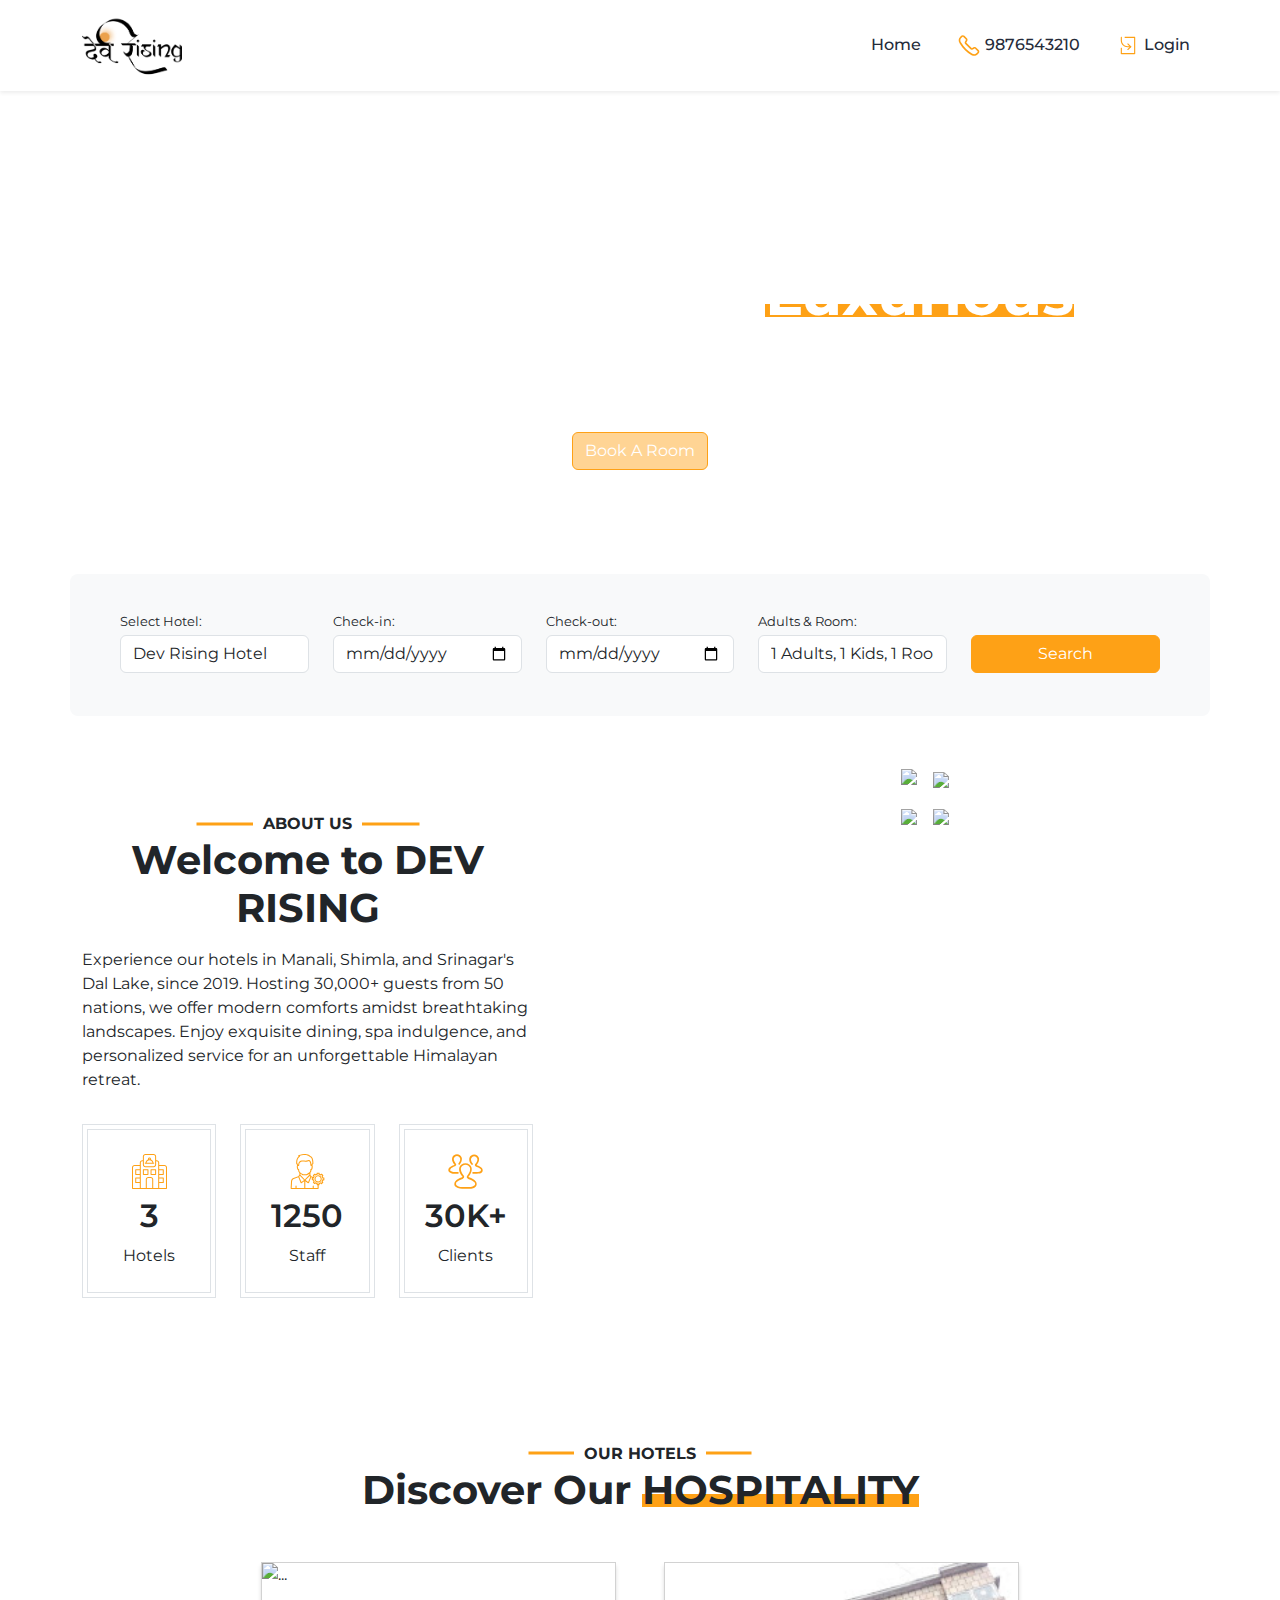
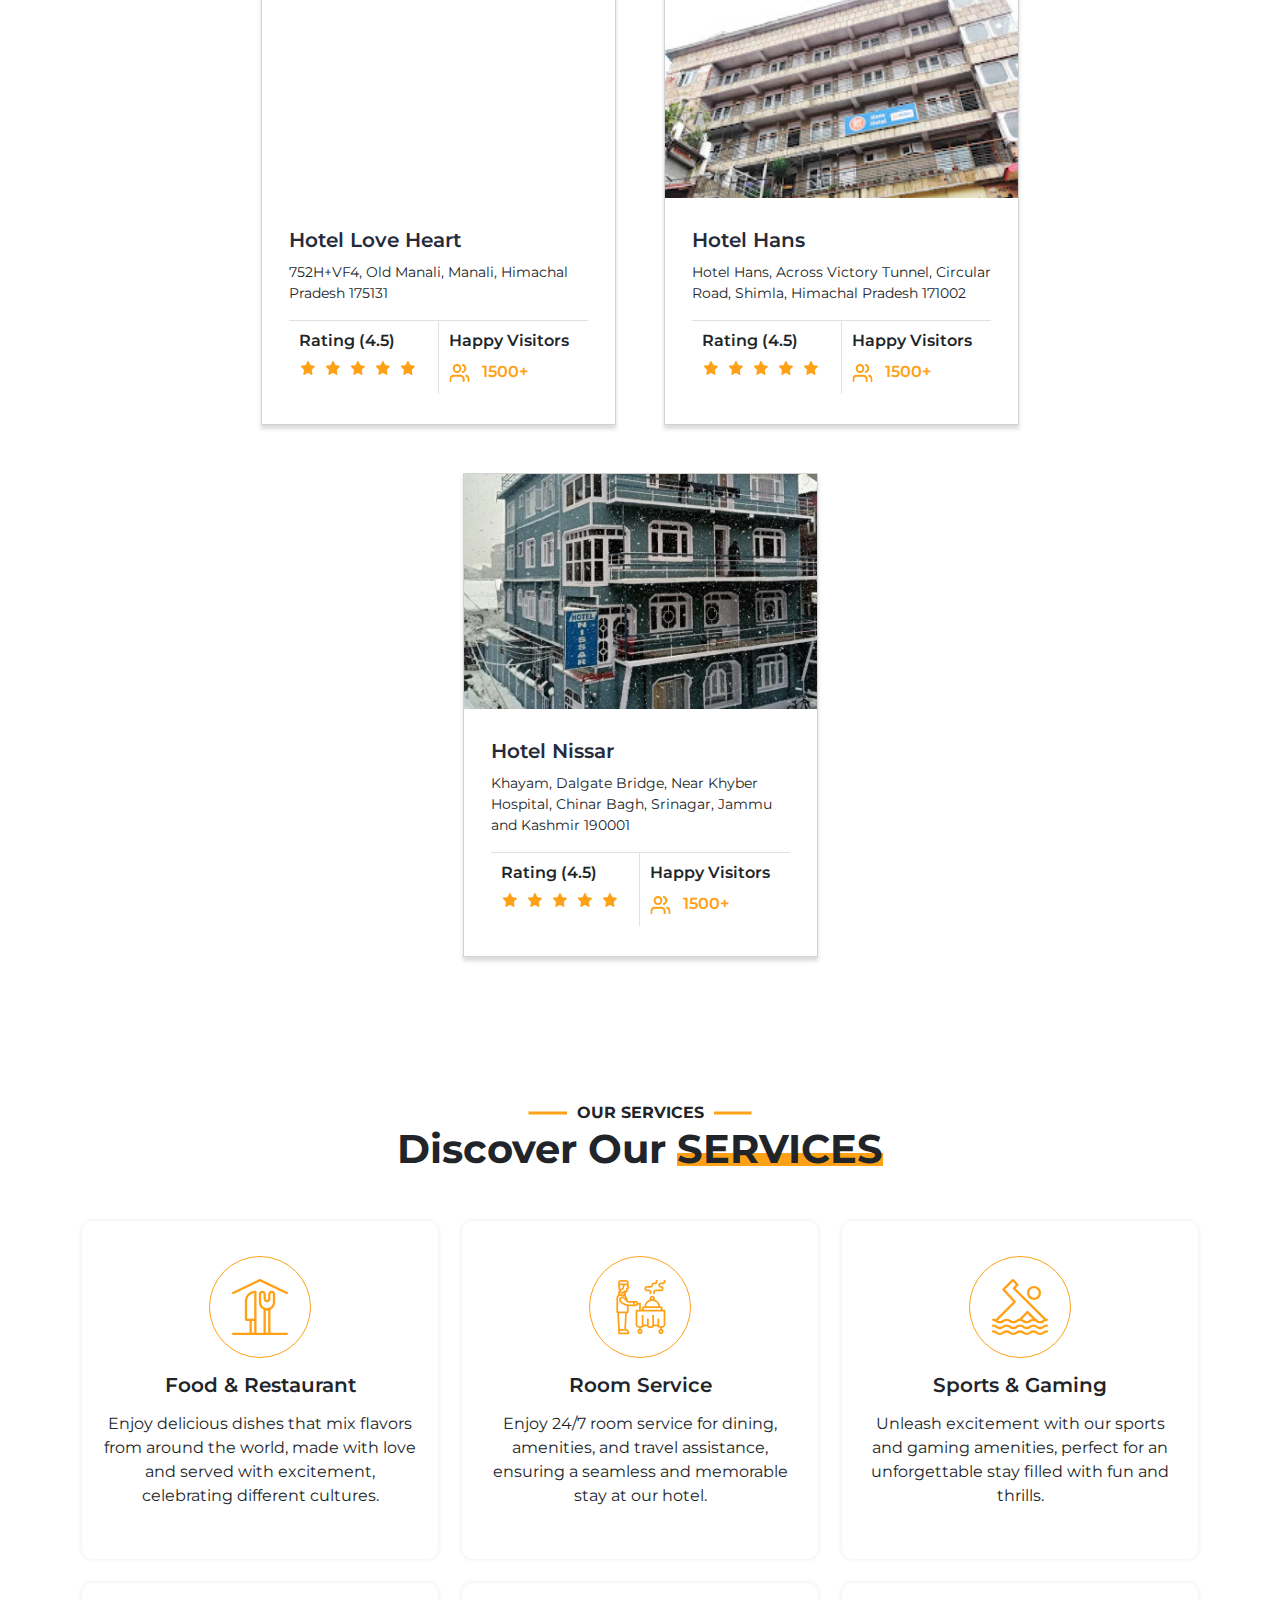
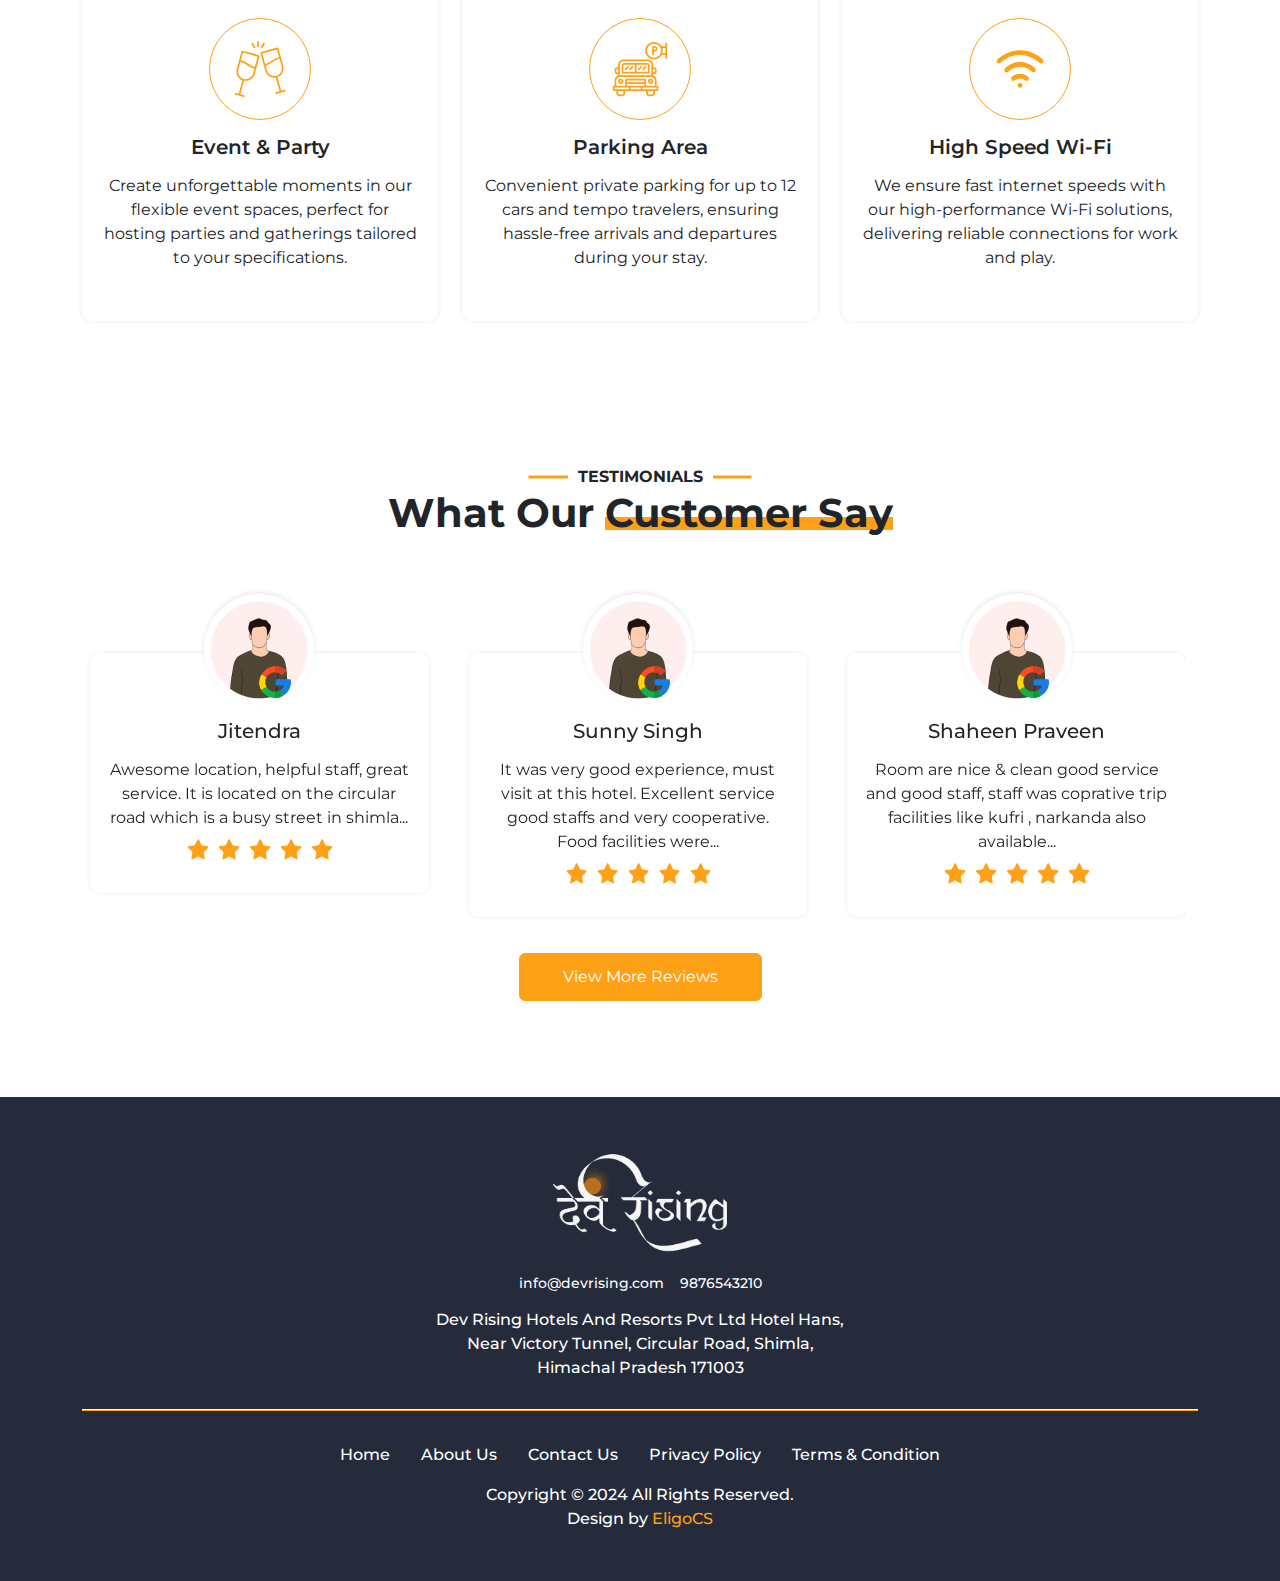
==== commit 908d59d9: "Update index.html" ====
--- a/index.html
+++ b/index.html
@@ -14,7 +14,7 @@
         rel="stylesheet">
     <link href="https://fonts.googleapis.com/css2?family=Montserrat:ital,wght@0,100..900;1,100..900&display=swap"
         rel="stylesheet">
-    <link rel="stylesheet" href="/assets/css/style.css">
+    <link rel="stylesheet" href="./assets/css/style.css">
     <link rel="stylesheet"
         href="https://cdnjs.cloudflare.com/ajax/libs/OwlCarousel2/2.3.4/assets/owl.carousel.min.css" />
     <link rel="stylesheet"
